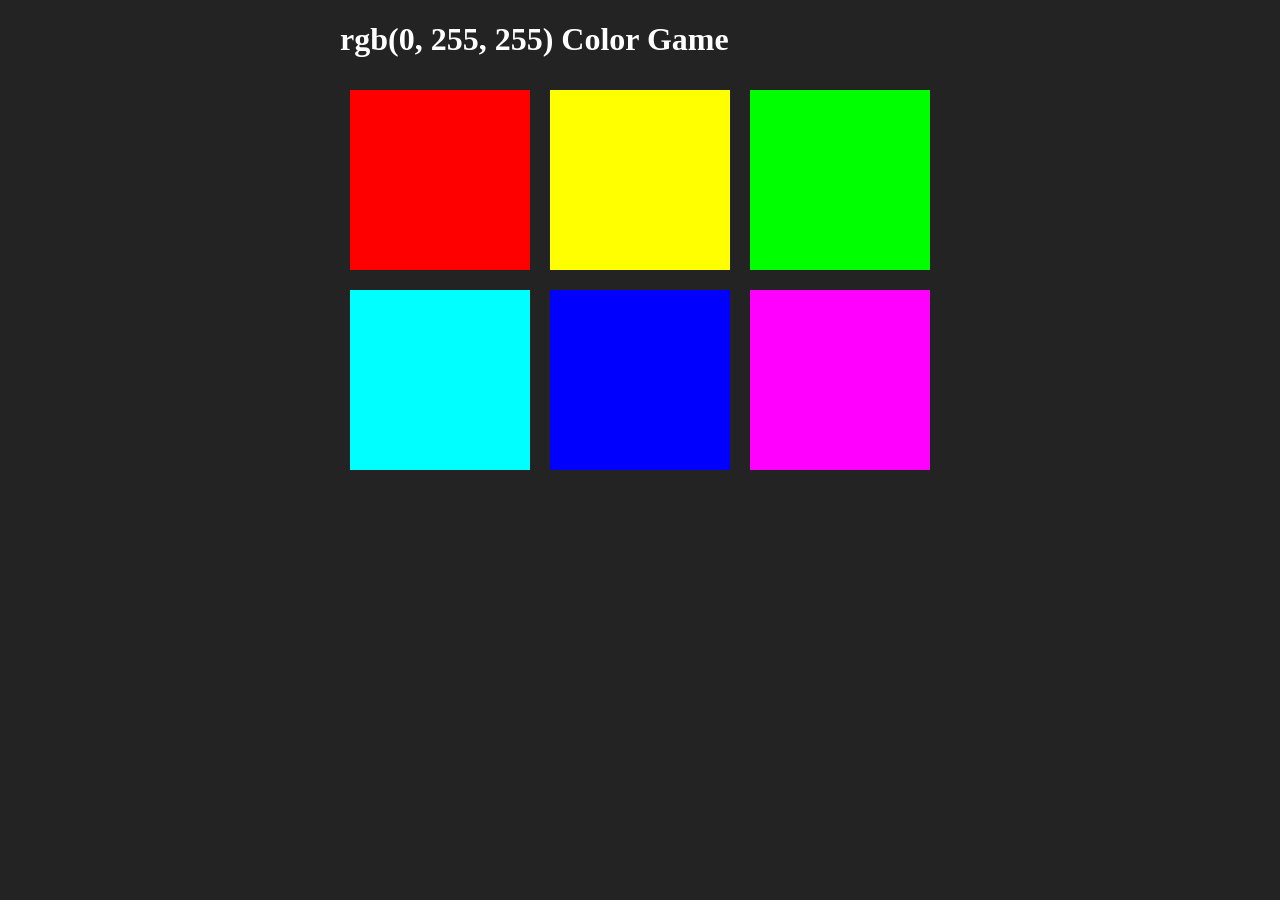
==== colorGame.html @ d4a035f2 "create css, html and js files - styled color squares - add logic to pick correct and wrong squares -" ====
<!DOCTYPE html>
<html>
<head>
    <title>Color Game</title>
    <link rel="stylesheet" type="text/css" href="colorGame.css">
</head>
<body>
  
  <div id="container">
    <h1><span id="colorDisplay">RGB</span> Color Game</h1>
    <div class="square"></div>
    <div class="square"></div>
    <div class="square"></div>
    <div class="square"></div>
    <div class="square"></div>
    <div class="square"></div>
  </div>
  
  <script src="colorGame.js" type="text/javascript"></script>
</body>
</html>
---- colorGame.css ----
body {
  background: #232323;
}

.square {
  width: 30%;
  background: purple;
  padding-bottom: 30%;
  float: left;
  margin: 1.66%;
}

#container {
  max-width: 600px;
  margin: 0 auto;
}

h1 {
  color: white;
}
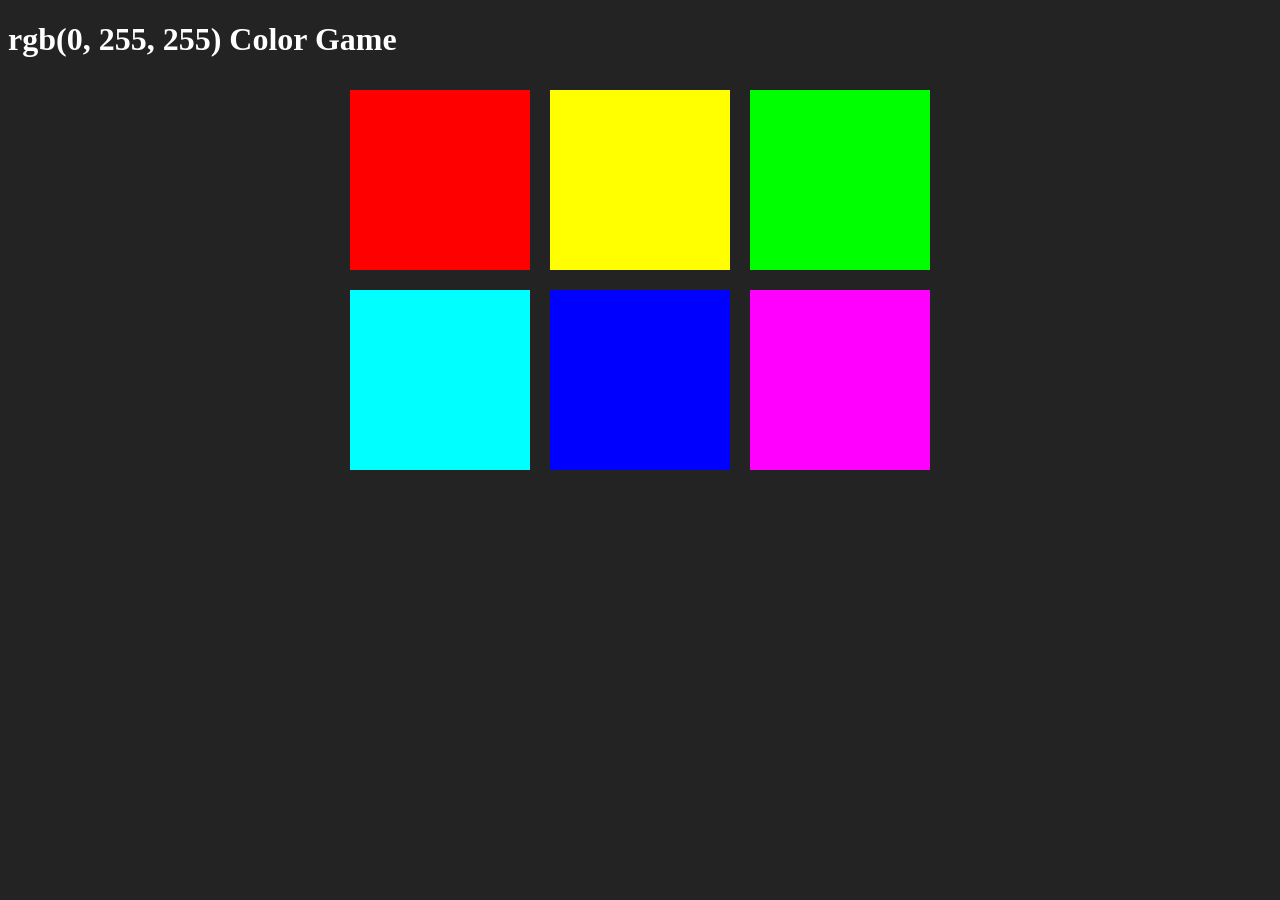
==== commit 9e4971bf: "Add display message for when correct or incorrect colors picked, - incorrect squares picked change c" ====
--- a/colorGame.html
+++ b/colorGame.html
@@ -5,9 +5,14 @@
     <link rel="stylesheet" type="text/css" href="colorGame.css">
 </head>
 <body>
+  <h1><span id="colorDisplay">RGB</span> Color Game</h1>
+  
+  <div>
+    <span id="message"></span>
+  </div>
+  
   
   <div id="container">
-    <h1><span id="colorDisplay">RGB</span> Color Game</h1>
     <div class="square"></div>
     <div class="square"></div>
     <div class="square"></div>
--- a/colorGame.css
+++ b/colorGame.css
@@ -17,4 +17,8 @@
 
 h1 {
   color: white;
+}
+
+span {
+  color: white;
 }
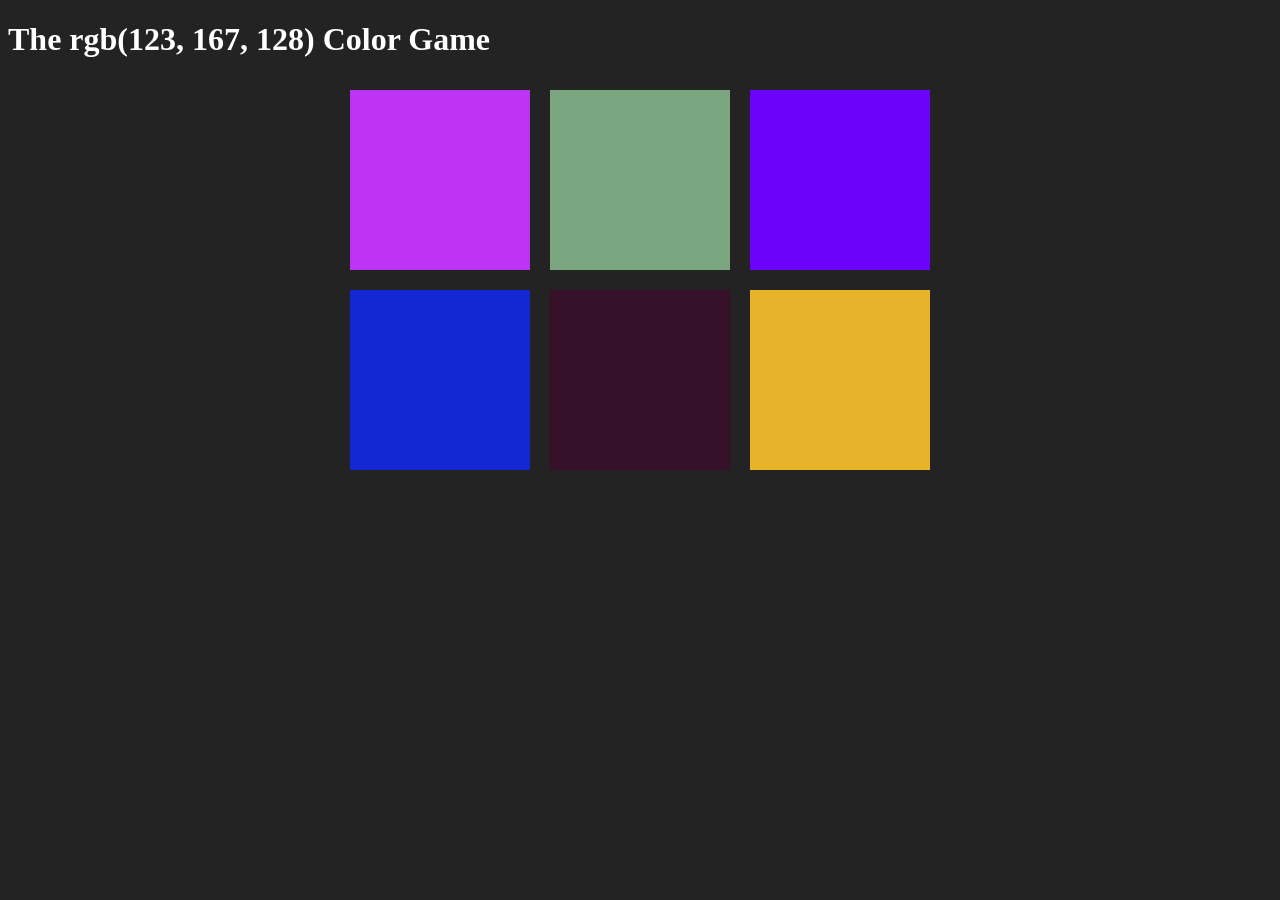
==== commit ad2f8c32: "Add function to generate random colors, - match h1 background to correct rgb color when guessed" ====
--- a/colorGame.html
+++ b/colorGame.html
@@ -5,7 +5,7 @@
     <link rel="stylesheet" type="text/css" href="colorGame.css">
 </head>
 <body>
-  <h1><span id="colorDisplay">RGB</span> Color Game</h1>
+  <h1>The <span id="colorDisplay">RGB</span> Color Game</h1>
   
   <div>
     <span id="message"></span>
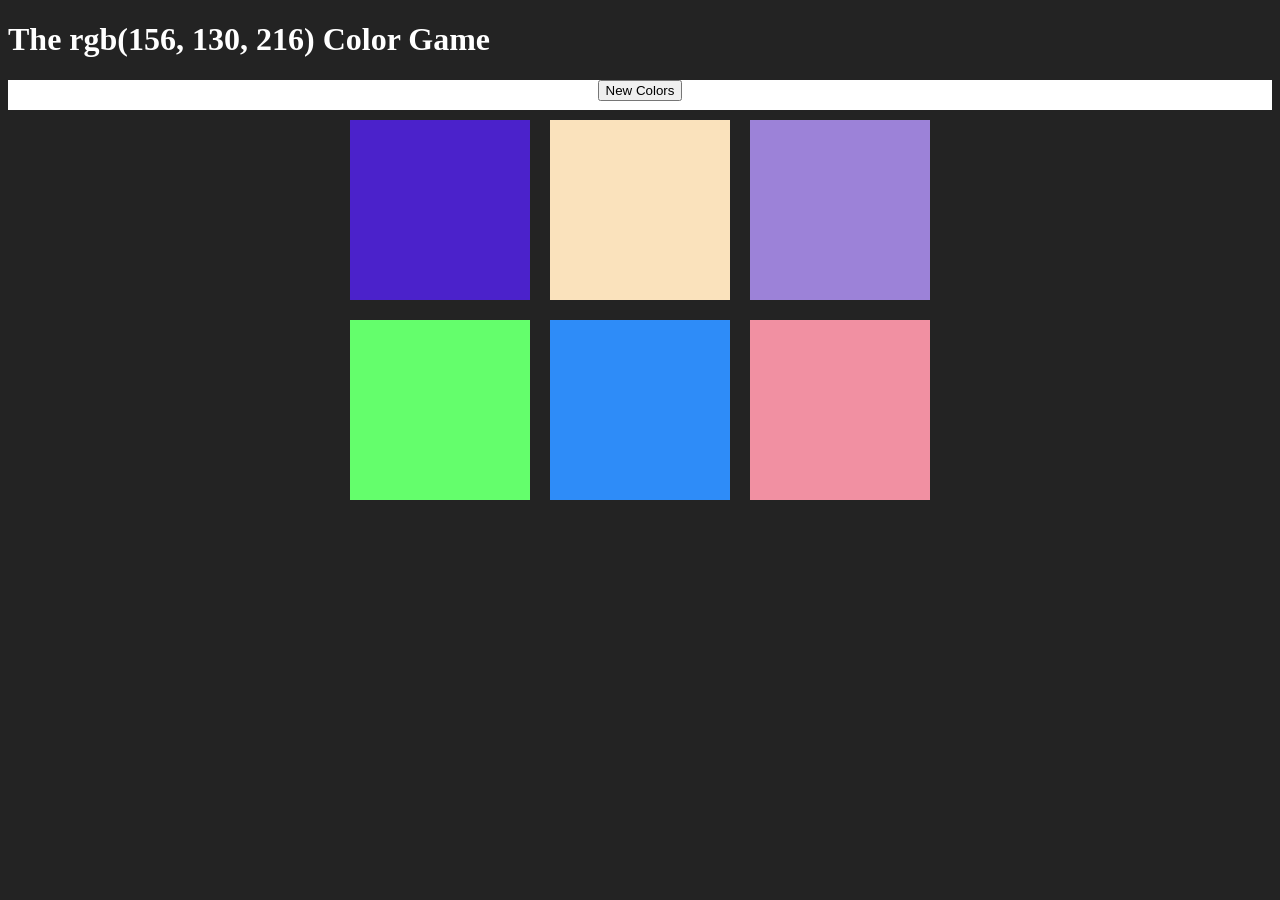
==== commit 6c62b128: "Add reset button and reset functionality" ====
--- a/colorGame.html
+++ b/colorGame.html
@@ -7,7 +7,8 @@
 <body>
   <h1>The <span id="colorDisplay">RGB</span> Color Game</h1>
   
-  <div>
+  <div id="stripe">
+    <button id="reset">New Colors</button>
     <span id="message"></span>
   </div>
   
--- a/colorGame.css
+++ b/colorGame.css
@@ -19,6 +19,8 @@
   color: white;
 }
 
-span {
-  color: white;
+#stripe {
+  background-color: white;
+  height: 30px;
+  text-align: center;
 }
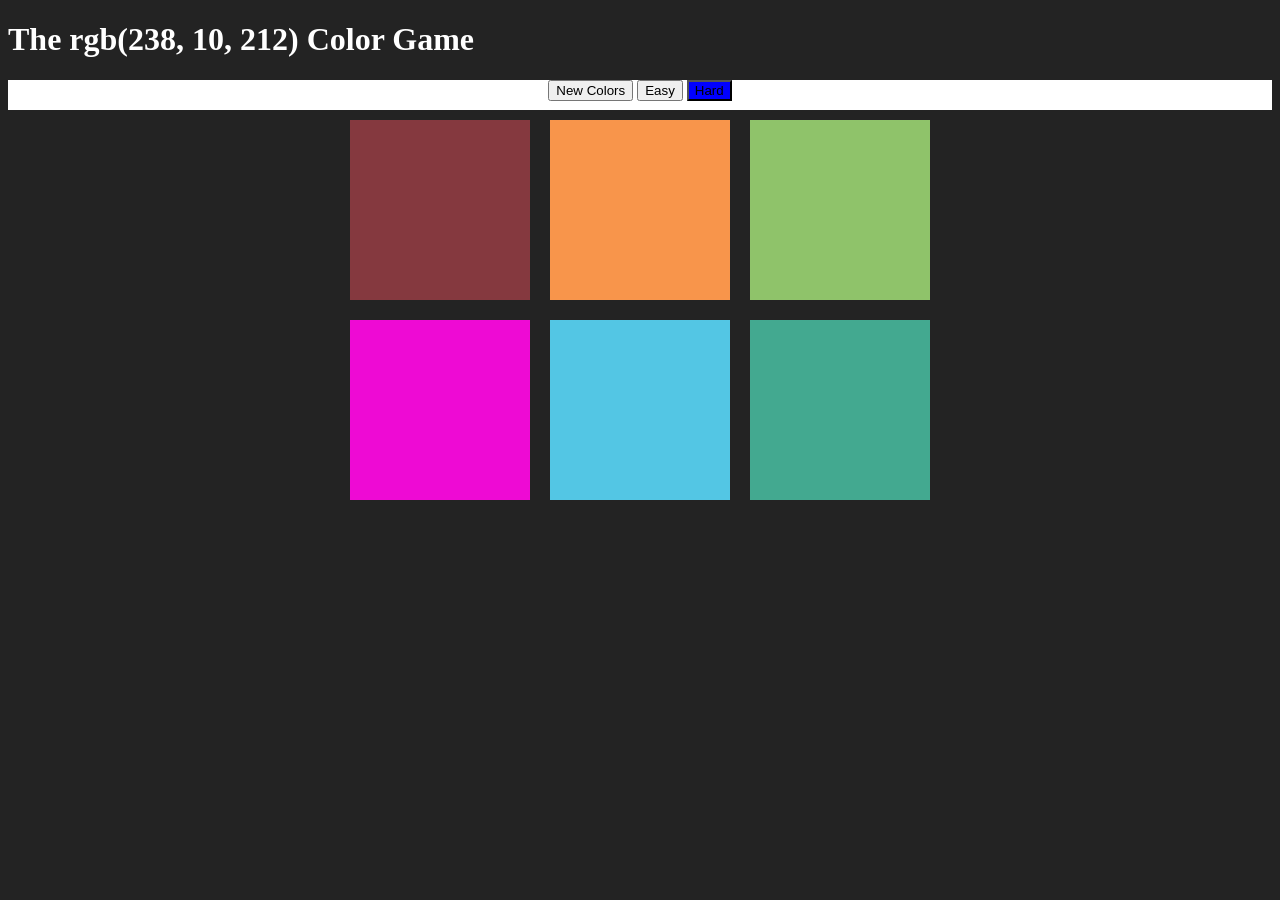
==== commit 89acdb43: "Added easy and hard mode buttons - add functionality of easy mode button to display 3 squares - refa" ====
--- a/colorGame.html
+++ b/colorGame.html
@@ -10,6 +10,8 @@
   <div id="stripe">
     <button id="reset">New Colors</button>
     <span id="message"></span>
+    <button id="easyBtn">Easy</button>
+    <button id="hardBtn" class="selected">Hard</button>
   </div>
   
   
--- a/colorGame.css
+++ b/colorGame.css
@@ -23,4 +23,8 @@
   background-color: white;
   height: 30px;
   text-align: center;
+}
+
+.selected {
+  background: blue;
 }
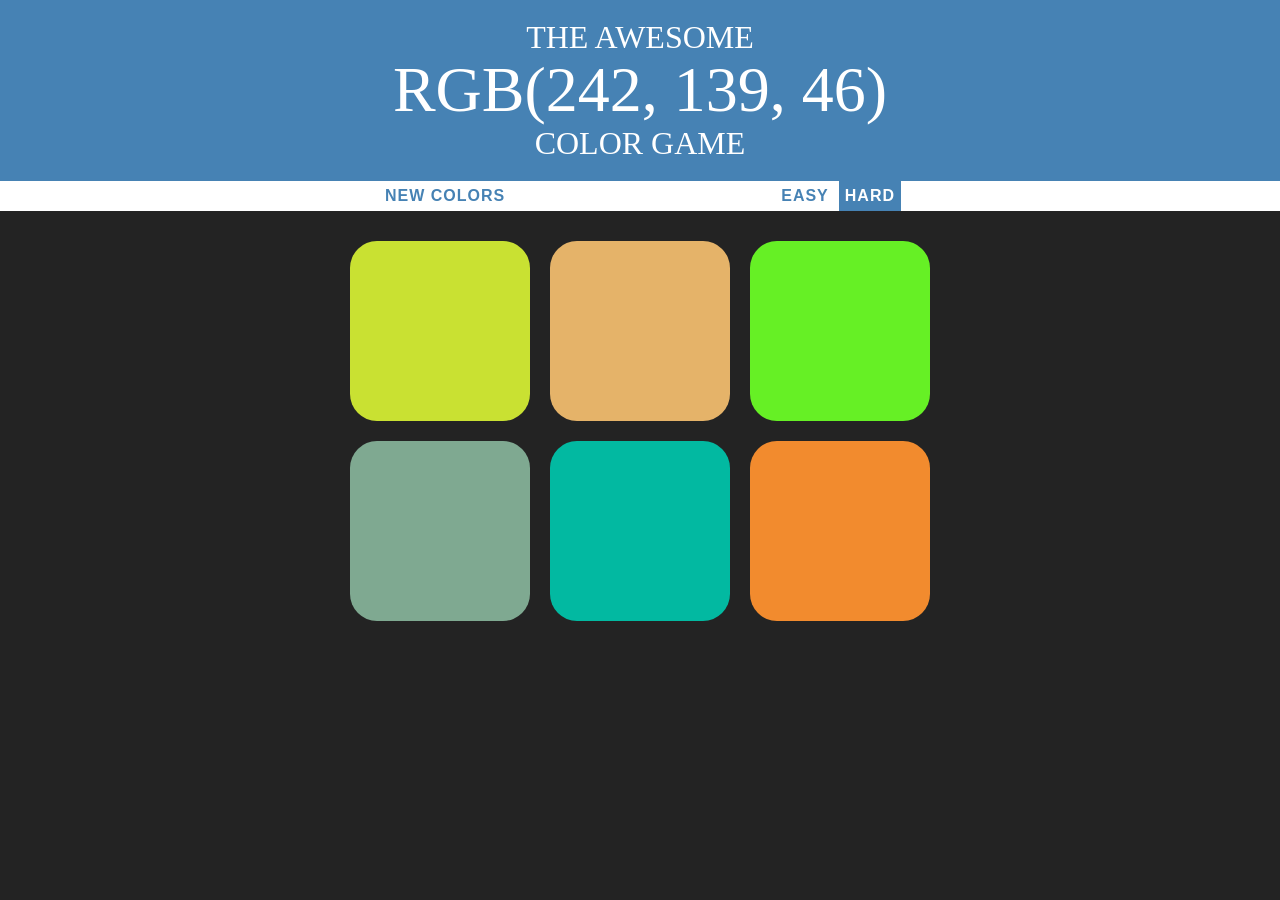
==== commit 62f348f7: "Style game features: - border-radius, fade transition on squares - hover effect on buttons - h1 and " ====
--- a/colorGame.html
+++ b/colorGame.html
@@ -5,7 +5,11 @@
     <link rel="stylesheet" type="text/css" href="colorGame.css">
 </head>
 <body>
-  <h1>The <span id="colorDisplay">RGB</span> Color Game</h1>
+  <h1>The Awesome
+    <br>
+    <span id="colorDisplay">RGB</span>
+    <br>
+    Color Game</h1>
   
   <div id="stripe">
     <button id="reset">New Colors</button>
--- a/colorGame.css
+++ b/colorGame.css
@@ -1,5 +1,7 @@
 body {
   background: #232323;
+  margin: 0;
+  font-family: "Montserrat", "Avenir";
 }
 
 .square {
@@ -8,15 +10,35 @@
   padding-bottom: 30%;
   float: left;
   margin: 1.66%;
+  border-radius: 15%;
+  transition: background 0.6s;
+  -webkit-transition: background 0.6s;
+  -moz-transition: background 0.6s;
 }
 
 #container {
   max-width: 600px;
-  margin: 0 auto;
+  margin: 20px auto;
 }
 
 h1 {
   color: white;
+  text-align: center;
+  background: steelblue;
+  margin: 0;
+  font-weight: normal;
+  text-transform: uppercase;
+  line-height: 1.1;
+  padding: 20px 0;
+}
+
+#colorDisplay {
+  font-size: 200%;
+}
+
+#message {
+  display: inline-block;
+  width: 20%;
 }
 
 #stripe {
@@ -26,5 +48,23 @@
 }
 
 .selected {
-  background: blue;
+  color: white;
+  background: steelblue;
+}
+
+button {
+  border: none;
+  background: none;
+  text-transform: uppercase;
+  height: 100%;
+  font-weight: 700;
+  color: steelblue;
+  letter-spacing: 1px;
+  font-size: inherit;
+  transition: all 0.3s;
+}
+
+button:hover {
+  color: white;
+  background: steelblue;
 }
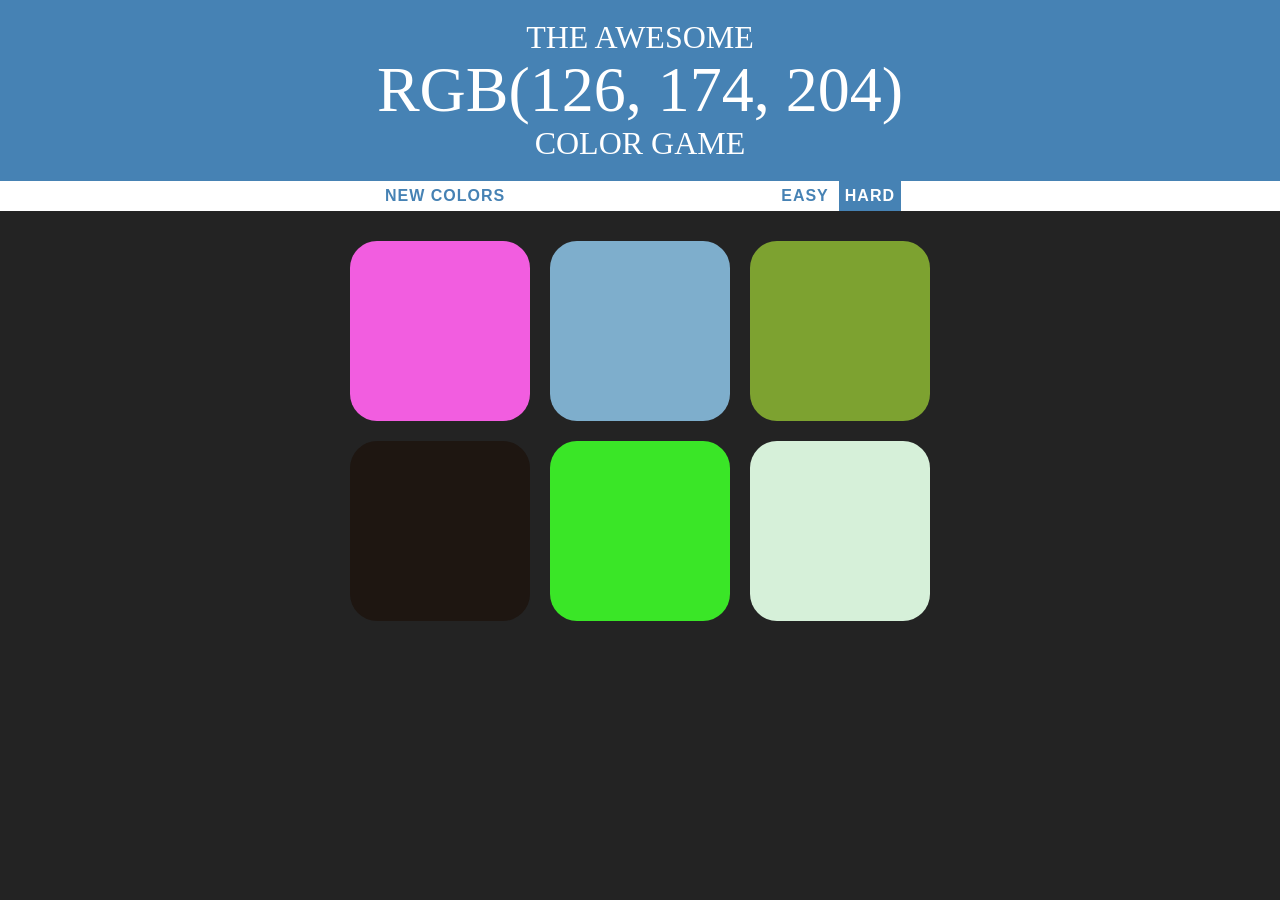
==== commit c16b78a5: "Refactor reset button with new reset function and styled mode buttons" ====
--- a/colorGame.html
+++ b/colorGame.html
@@ -14,8 +14,8 @@
   <div id="stripe">
     <button id="reset">New Colors</button>
     <span id="message"></span>
-    <button id="easyBtn">Easy</button>
-    <button id="hardBtn" class="selected">Hard</button>
+    <button class="mode">Easy</button>
+    <button class="mode selected">Hard</button>
   </div>
   
   
--- a/colorGame.css
+++ b/colorGame.css
@@ -62,6 +62,7 @@
   letter-spacing: 1px;
   font-size: inherit;
   transition: all 0.3s;
+  outline: none;
 }
 
 button:hover {
